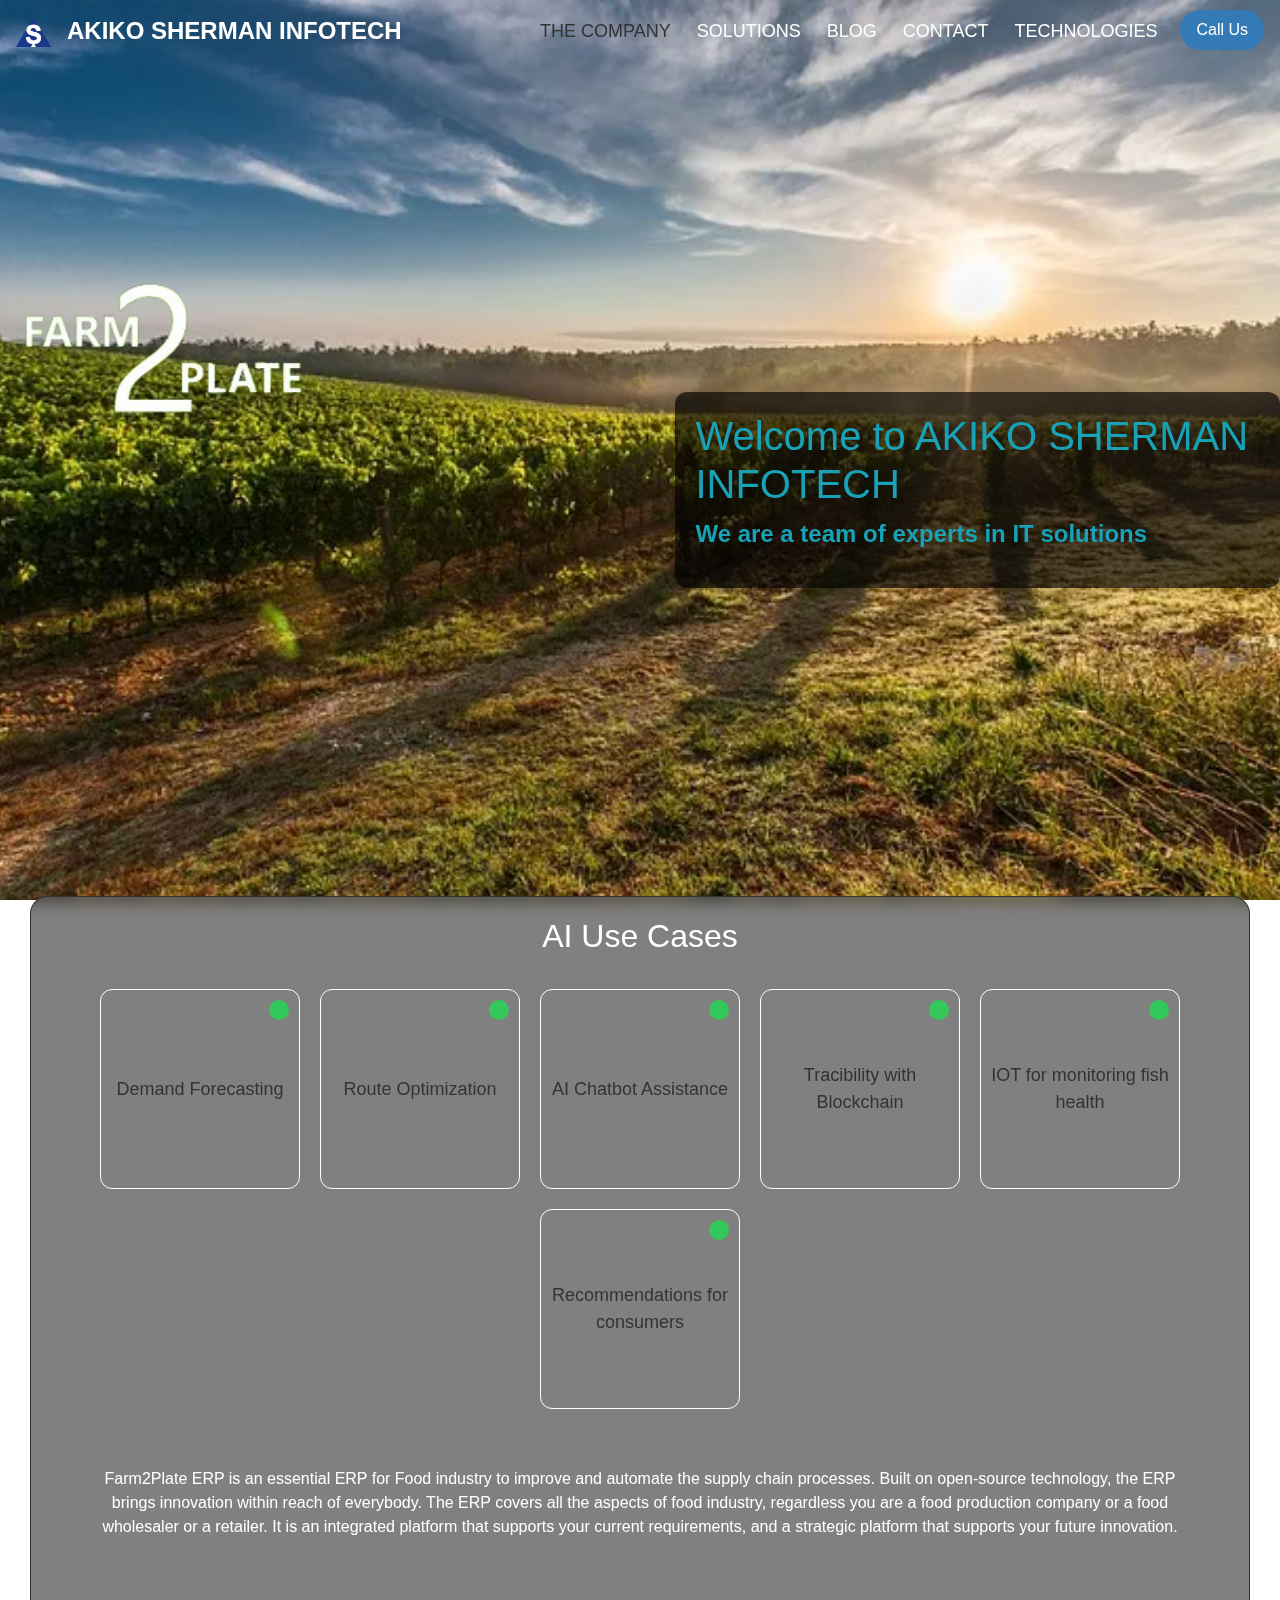
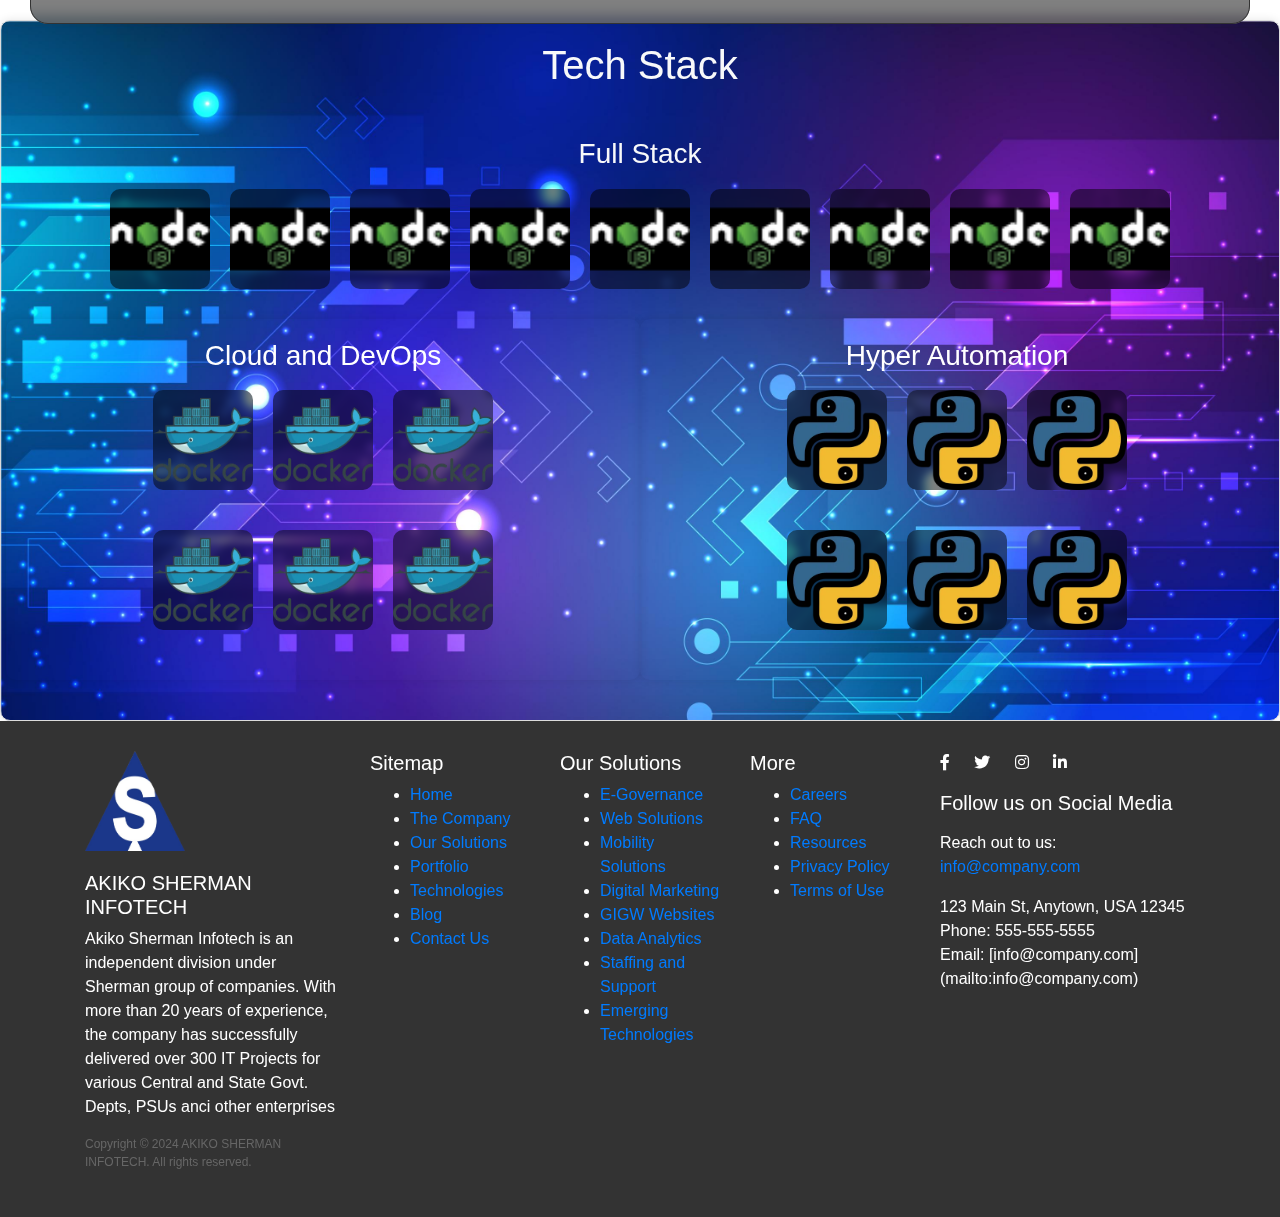
==== index.html @ 0d23069e "Initial Commit" ====
<!DOCTYPE html>
<html lang="en">
  <head>
    <meta charset="UTF-8" />
    <meta name="viewport" content="width=device-width, initial-scale=1.0" />
    <title>AKIKO SHERMAN INFOTECH</title>
    <link rel="shortcut icon" href="./imgs/logo.png" type="image/x-icon" />
    <link
      rel="stylesheet"
      href="https://maxcdn.bootstrapcdn.com/bootstrap/4.0.0/css/bootstrap.min.css"
    />
    <link
      rel="stylesheet"
      href="https://maxcdn.bootstrapcdn.com/bootstrap/4.0.0/css/bootstrap.min.css"
    />
    <link
      rel="stylesheet"
      href="https://cdnjs.cloudflare.com/ajax/libs/font-awesome/5.15.3/css/all.min.css"
    />

    <style>
                  body {
                      margin: 0;
                      overflow-y: auto; /* show scrollbar */
                      scrollbar-width: none; /* hide scrollbar in Chrome and Firefox */
                      -ms-overflow-style: none; /* hide scrollbar in IE and Edge */
                  }
                  body::-webkit-scrollbar {
                      display: none; /* hide scrollbar in Chrome and Safari */
                  }
                  .header {
                        background-image: url('./imgs/bg.webp');
                        background-size: cover;
                        background-position: center;
                        height: 100vh;
                        display: flex;
                        justify-content: center;
                        align-items: center;
                    }
                  .navbar {
                        position: absolute;
                        top: 0;
                        left: 0;
                        width: 100%;
                        background-color: transparent!important;
                        border: none;
                        box-shadow: none;
                    }
                  .navbar-brand {
                        font-size: 24px;
                        font-weight: bold;
                        color: #fff;
                    }
                  .nav-link {
                        color: #fff;
                        font-size: 18px;
                        font-weight: 500;
                        margin-left: 10px;
                        transition: color 0.2s ease;
                    }
                  .nav-link:hover {
                        color: #666;
                    }
                  .btn-contact {
                        background-color: #337ab7;
                        color: #fff;
                        border: none;
                        border-radius: 50px;
                        margin-left: 15px;
                        padding: 8px 16px;
                        font-size: 16px;
                        cursor: pointer;
                    }
                  .btn-contact:hover {
                        background-color: #23527c;
                    }
                  .header-content {
                  display: flex;
                  margin-top: 80px;
                  max-height: 500px;
                  flex-direction: row;
                  justify-content: center;
                  align-items: center;
                  img {
                  width: 80%;
                  overflow: hidden;
                  }
                    .text-info {
                      width: 70%;
                      color: #fff;
                      font-size: 24px;
                      font-weight: bold;
                      background-color: rgba(0, 0, 0, 0.65); /* semi-transparent background */
                      padding: 20px;
                      border-radius: 12px;
                    }
                  }
                .useCase {
                    background-image: url('./imgs/greenBg.jpg');
                    background-size: cover;
                    background-repeat: no-repeat;
                    height: 80vh;
                    display: flex;
                    justify-content: center;
                    align-items: center;
                    .inner {
                      backdrop-filter: blur(8px) brightness(50%);
                      margin: 30px;
                      padding: 20px;
                      border: 0.5px solid #333;
                      border-radius: 18px;
                      color: #fff;
                    }
                    .boxes {
              display: flex;
              flex-wrap: wrap;
              justify-content: center;
            }
          .box {
              width: 200px;
              height: 200px;
              margin: 10px;
              background-color: transparent;
              border: 1px solid #fff;
              border-radius: 12px;
              position: relative;
              display: flex;
              justify-content: center;
              align-items: center;
            }
          .box::before {
              content: "";
              position: absolute;
              top: 10px;
              right: 10px;
              width: 20px;
              height: 20px;
              background-color: #34c759;
              border-radius: 50%;
              display: flex;
              justify-content: center;
              align-items: center;
            }
          .box::before::after {
              content: "\2713";
              font-size: 12px;
              color: #fff;
              position: absolute;
              top: 50%;
              left: 50%;
              transform: translate(-50%, -50%);
            }
          .box-text {
              text-align: center;
              font-size: 18px;
              color: #333;
              z-index: 1; /* to bring the text to the front */
            }
          }

          .techStack {
                background: url('./imgs/TechStack.jpg');
                background-size: cover;
                background-repeat: no-repeat;
                padding: 20px;
                border: 1px solid #ddd;
                border-radius: 10px;
                box-shadow: 0 0 10px rgba(0, 0, 0, 0.1);
                justify-content: center;
                align-items: center;
            }
            .techStack h2 {
                margin-top: 0;
            }
            .techStack img {
                width: 100px;
                height: 100px;
                margin: 10px;
                border-radius: 10px;
                backdrop-filter: brightness(50%) blur(4px);
            }
            .techStack .row {
                margin-bottom: 20px;
            }
            .techStack .col-md-6 {
                padding: 20px;
            }
            .techStack .cloud-devops, .techStack .hyper-automation {
              color: white;
              text-align: center;
                /* background-color: #fff; */
                padding: 20px;
                /* border: 1px solid #ddd; */
                border-radius: 10px;
                box-shadow: 0 0 10px rgba(0, 0, 0, 0.1);
            }

          .footer {
        background-color: #333;
        color: #fff;
        padding: 30px 0;
      }
      .logo {
        width: 100px;
        height: 100px;
        margin-bottom: 20px;
      }
      .copyright {
        font-size: 12px;
        color: #666;
      }
      .social-links {
        list-style: none;
        padding: 0;
        margin: 0;
      }
      .social-links li {
        display: inline-block;
        margin-right: 20px;
      }
      .social-links a {
        color: #fff;
      }
      .social-links a:hover {
        color: #ccc;
      }
    </style>
  </head>
  <body>
    <nav class="navbar navbar-expand-lg">
      <a class="navbar-brand" href="#"
        ><img
          src="./imgs/logo.png"
          alt="Logo"
          width="35"
          height="30"
          class="d-inline-block mr-3 align-text-top"
        />AKIKO SHERMAN INFOTECH</a
      >
      <button
        class="navbar-toggler"
        type="button"
        data-toggle="collapse"
        data-target="#navbarSupportedContent"
        aria-controls="navbarSupportedContent"
        aria-expanded="false"
        aria-label="Toggle navigation"
      >
        <span class="navbar-toggler-icon"></span>
      </button>
      <div class="collapse navbar-collapse" id="navbarSupportedContent">
        <ul class="navbar-nav ml-auto">
          <li class="nav-item active">
            <a class="nav-link" style="color: #333;" href="#"
              >THE COMPANY <span class="sr-only">(current)</span></a
            >
          </li>
          <li class="nav-item">
            <a class="nav-link" href="#">SOLUTIONS</a>
          </li>
          <li class="nav-item">
            <a class="nav-link" href="#">BLOG</a>
          </li>
          <li class="nav-item">
            <a class="nav-link" href="#">CONTACT</a>
          </li>
          <li class="nav-item">
            <a class="nav-link" href="#">TECHNOLOGIES</a>
          </li>
          <li class="nav-item">
            <button class="btn-contact">Call Us</button>
          </li>
        </ul>
      </div>
    </nav>
    <div class="header">
      <div class="header-content">
        <img src="./imgs/Farm2Plant.png" alt="logo" />
        <div class="text-info">
          <h1>Welcome to AKIKO SHERMAN INFOTECH</h1>
          <p>We are a team of experts in IT solutions</p>
        </div>
      </div>
    </div>
    <div class="useCase">
      <div class="inner">
        <h2 class="text-center pb-3">AI Use Cases</h2>
        <div class="boxes">
          <div class="box">
            <span class="box-text">Demand Forecasting</span>
          </div>
          <div class="box">
            <span class="box-text">Route Optimization</span>
          </div>
          <div class="box">
            <span class="box-text">AI Chatbot Assistance</span>
          </div>
          <div class="box">
            <span class="box-text">Tracibility with Blockchain</span>
          </div>
          <div class="box">
            <span class="box-text text-center"
              >IOT for monitoring fish health</span
            >
          </div>
          <div class="box">
            <span class="box-text text-center"
              >Recommendations for consumers</span
            >
          </div>
        </div>
        <p class="text-center fs-4 p-5">
          Farm2Plate ERP is an essential ERP for Food industry to improve and
          automate the supply chain processes. Built on open-source technology,
          the ERP brings innovation within reach of everybody. The ERP covers
          all the aspects of food industry, regardless you are a food production
          company or a food wholesaler or a retailer. It is an integrated
          platform that supports your current requirements, and a strategic
          platform that supports your future innovation.
        </p>
      </div>
    </div>

    <div class="div-container">
      <div class="techStack">
        <h1 class="text-light text-center mb-5">Tech Stack</h1>
        <h3 class="text-light text-center">Full Stack</h3>
        <div class="row justify-content-center">
          <img src="./imgs/nodeJs.png" alt="Tech 1" />
          <img src="./imgs/nodeJs.png" alt="Tech 2" />
          <img src="./imgs/nodeJs.png" alt="Tech 3" />
          <img src="./imgs/nodeJs.png" alt="Tech 4" />
          <img src="./imgs/nodeJs.png" alt="Tech 5" />
          <img src="./imgs/nodeJs.png" alt="Tech 6" />
          <img src="./imgs/nodeJs.png" alt="Tech 7" />
          <img src="./imgs/nodeJs.png" alt="Tech 8" />
          <img src="./imgs/nodeJs.png" alt="Tech 9" />
        </div>
        <div class="row">
          <div class="col-md-6 cloud-devops">
            <h3>Cloud and DevOps</h3>
            <div class="row justify-content-center">
              <img src="./imgs//docker.webp" alt="Tech 10" />
              <img src="./imgs//docker.webp" alt="Tech 11" />
              <img src="./imgs//docker.webp" alt="Tech 12" />
            </div>
            <div class="row justify-content-center">
              <img src="./imgs//docker.webp" alt="Tech 13" />
              <img src="./imgs//docker.webp" alt="Tech 14" />
              <img src="./imgs//docker.webp" alt="Tech 15" />
            </div>
          </div>
          <div class="col-md-6 hyper-automation">
            <h3>Hyper Automation</h3>
            <div class="row justify-content-center">
              <img src="./imgs/python.webp" alt="Tech 16" />
              <img src="./imgs/python.webp" alt="Tech 17" />
              <img src="./imgs/python.webp" alt="Tech 18" />
            </div>
            <div class="row justify-content-center">
              <img src="./imgs/python.webp" alt="Tech 19" />
              <img src="./imgs/python.webp" alt="Tech 20" />
              <img src="./imgs/python.webp" alt="Tech 21" />
            </div>
          </div>
        </div>
      </div>
    </div>

    <footer class="footer">
      <div class="container">
        <div class="row">
          <div class="col-md-3 col-sm-12">
            <img src="./imgs/logo.png" alt="Company Logo" class="logo" />
            <h5>AKIKO SHERMAN INFOTECH</h5>
            <p>
              Akiko Sherman Infotech is an independent division under Sherman
              group of companies. With more than 20 years of experience, the
              company has successfully delivered over 300 IT Projects for
              various Central and State Govt. Depts, PSUs anci other enterprises
            </p>
            <p class="copyright">
              Copyright &copy; 2024 AKIKO SHERMAN INFOTECH. All rights reserved.
            </p>
          </div>
          <div class="col-md-6 col-sm-12">
            <div class="row">
              <div class="col-md-4 col-sm-12">
                <h5>Sitemap</h5>
                <ul>
                  <li><a href="#">Home</a></li>
                  <li><a href="#">The Company</a></li>
                  <li><a href="#">Our Solutions</a></li>
                  <li><a href="#">Portfolio</a></li>
                  <li><a href="#">Technologies</a></li>
                  <li><a href="#">Blog</a></li>
                  <li><a href="#">Contact Us</a></li>
                </ul>
              </div>
              <div class="col-md-4 col-sm-12">
                <h5>Our Solutions</h5>
                <ul>
                  <li><a href="#">E-Governance</a></li>
                  <li><a href="#">Web Solutions</a></li>
                  <li><a href="#">Mobility Solutions</a></li>
                  <li><a href="#">Digital Marketing</a></li>
                  <li><a href="#">GIGW Websites</a></li>
                  <li><a href="#">Data Analytics</a></li>
                  <li><a href="#">Staffing and Support</a></li>
                  <li><a href="#">Emerging Technologies</a></li>
                </ul>
              </div>
              <div class="col-md-4 col-sm-12">
                <h5>More</h5>
                <ul>
                  <li><a href="#">Careers</a></li>
                  <li><a href="#">FAQ</a></li>
                  <li><a href="#">Resources</a></li>
                  <li><a href="#">Privacy Policy</a></li>
                  <li><a href="#">Terms of Use</a></li>
                </ul>
              </div>
            </div>
          </div>
          <div class="col-md-3 col-sm-12">
            <ul class="social-links">
              <li>
                <a href="#" target="_blank"
                  ><i class="fab fa-facebook-f"></i
                ></a>
              </li>
              <li>
                <a href="#" target="_blank"><i class="fab fa-twitter"></i></a>
              </li>
              <li>
                <a href="#" target="_blank"><i class="fab fa-instagram"></i></a>
              </li>
              <li>
                <a href="#" target="_blank"
                  ><i class="fab fa-linkedin-in"></i
                ></a>
              </li>
            </ul>
            <h5 class="mt-3 mb-3">Follow us on Social Media</h5>
            <p>
              Reach out to us:
              <a href="mailto:info@company.com">info@company.com</a>
            </p>

            <p>
              123 Main St, Anytown, USA 12345<br />
              Phone: 555-555-5555<br />
              Email: [info@company.com](mailto:info@company.com)
            </p>
          </div>
        </div>
      </div>
    </footer>

    <script src="https://code.jquery.com/jquery-3.2.1.slim.min.js"></script>
    <script src="https://maxcdn.bootstrapcdn.com/bootstrap/4.0.0/js/bootstrap.min.js"></script>
  </body>
</html>
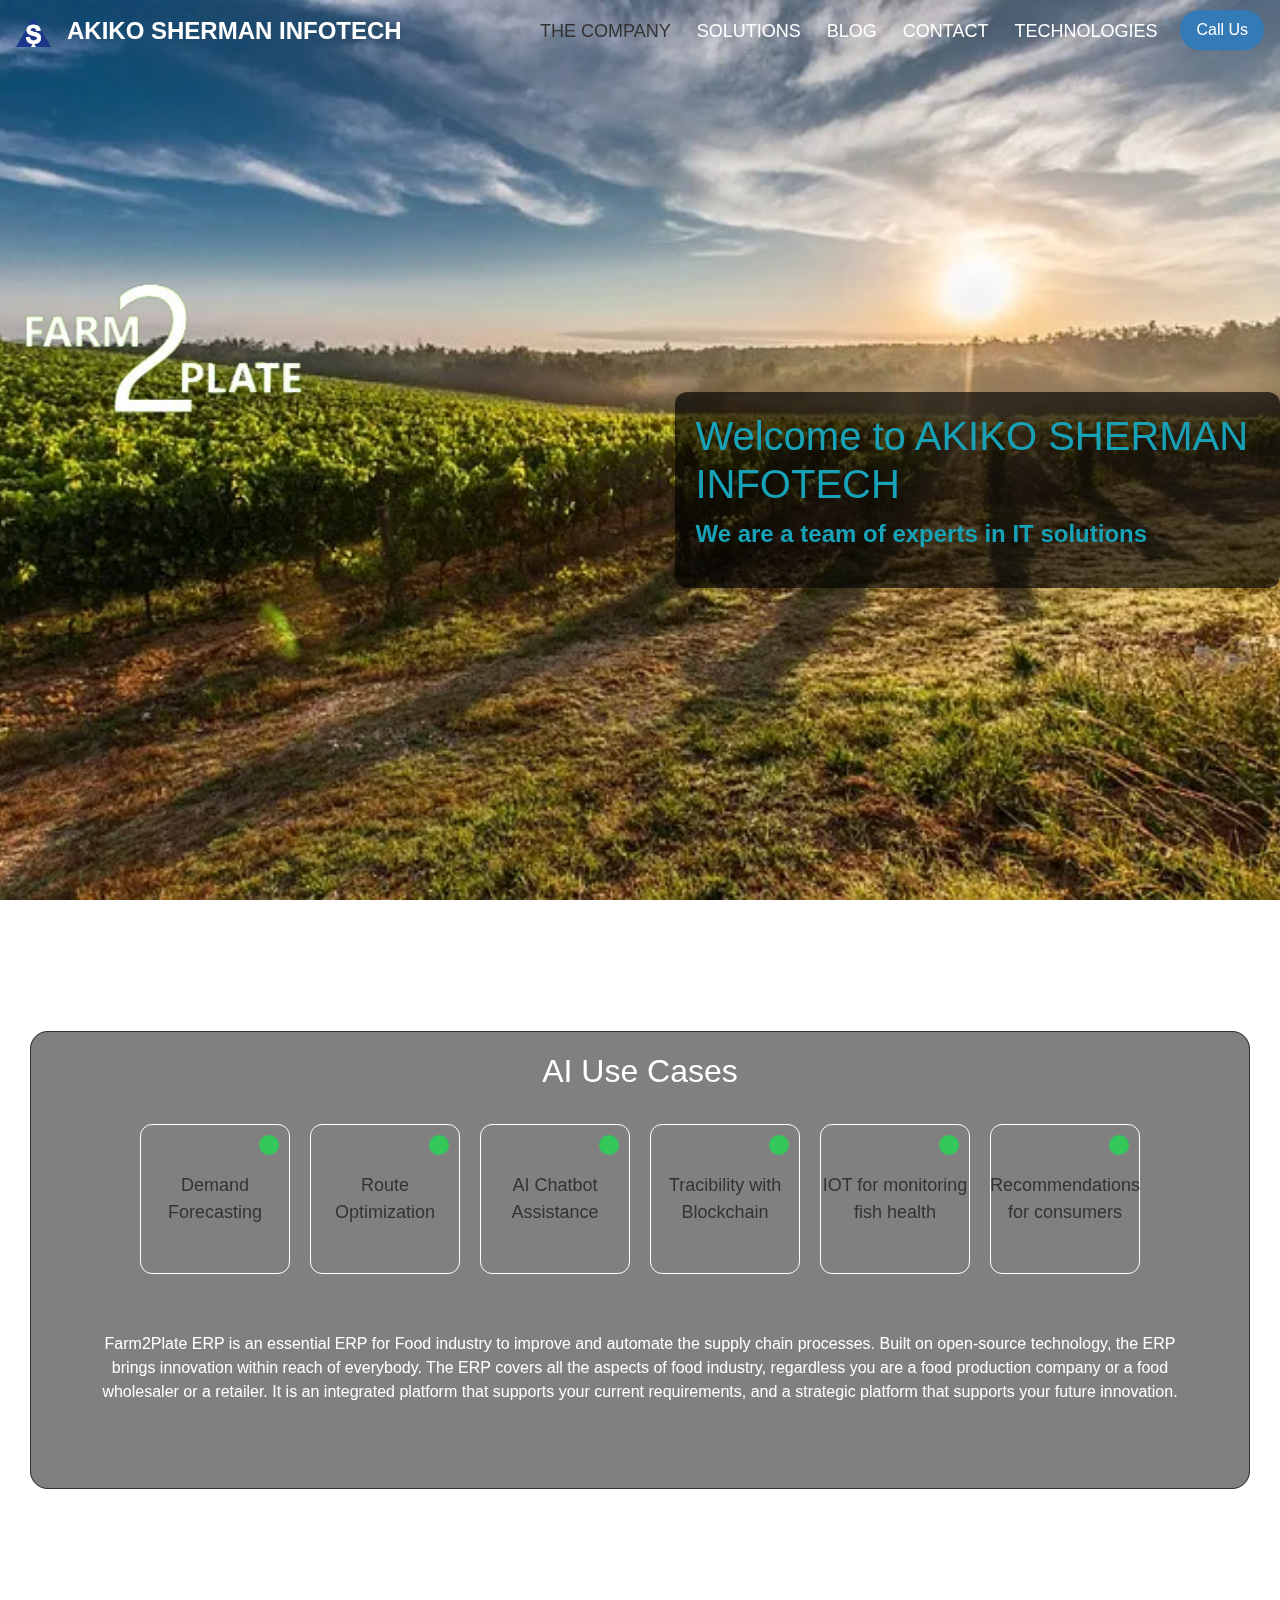
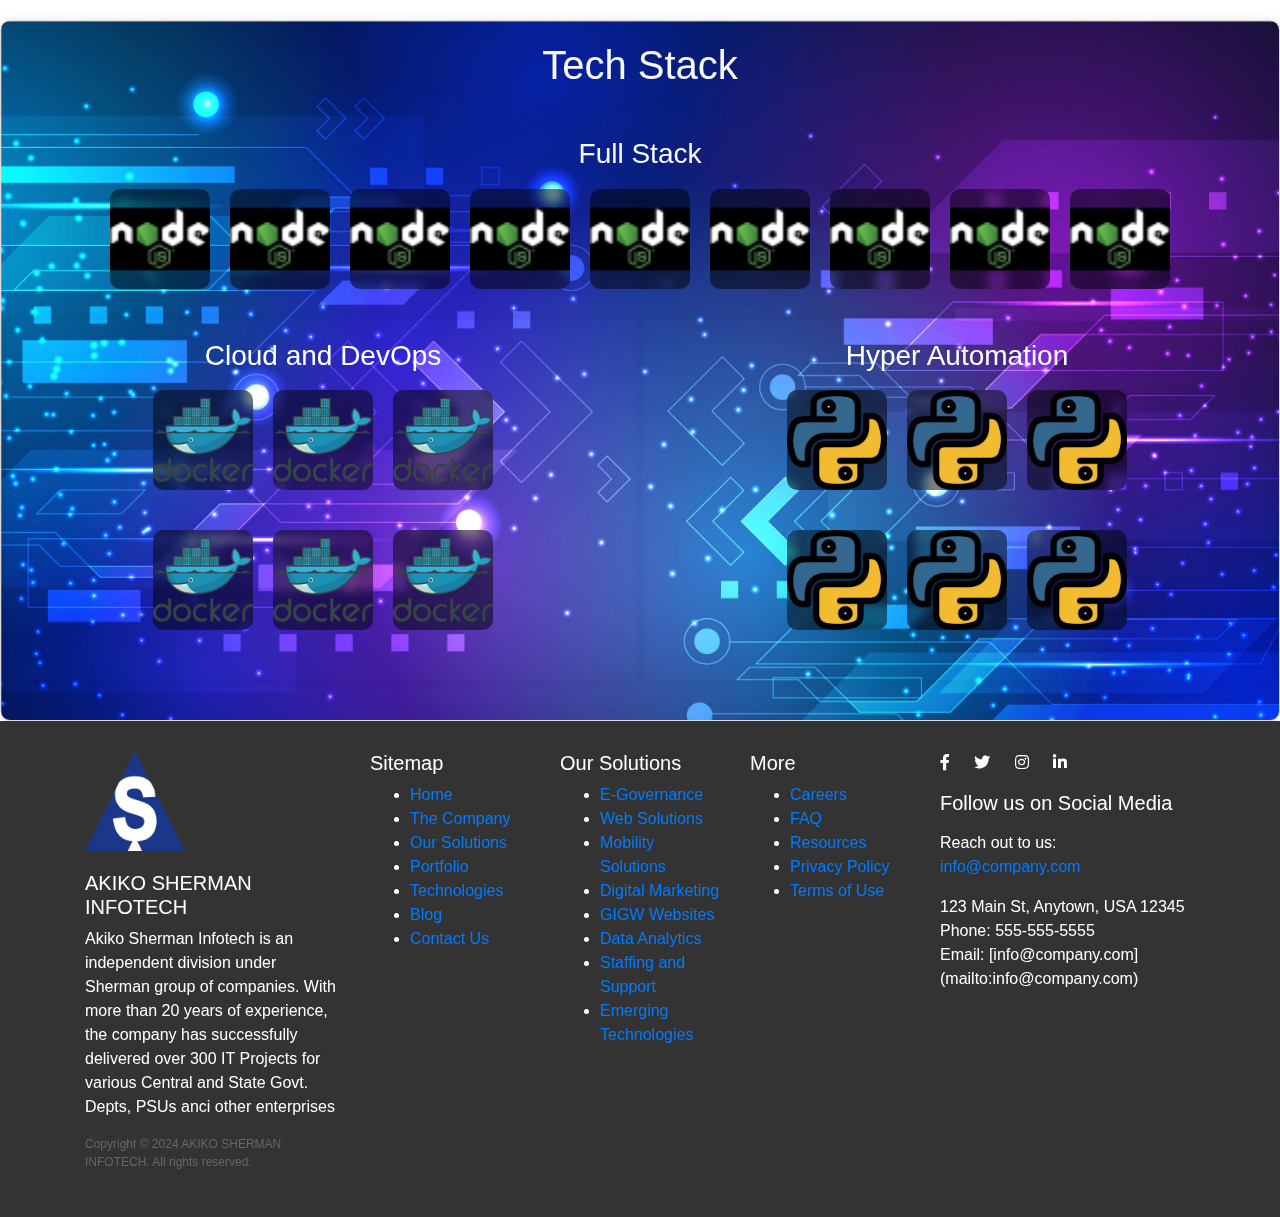
==== commit 852d5c29: "Responsive UseCases" ====
--- a/index.html
+++ b/index.html
@@ -110,6 +110,14 @@
                       border: 0.5px solid #333;
                       border-radius: 18px;
                       color: #fff;
+                      @media screen and (max-width: 500px) {
+                        h2{
+                          font-size: 18px;
+                        }
+                        p{
+                          font-size: 8px !important;
+                        }
+                      }
                     }
                     .boxes {
               display: flex;
@@ -127,6 +135,20 @@
               display: flex;
               justify-content: center;
               align-items: center;
+              @media screen and (max-width: 1420px) {
+                width: 150px;
+                height: 150px;
+              }
+              @media screen and (max-width: 1020px) {
+                width: 100px;
+                height: 100px;
+                font-size: 12px;
+              }
+              @media screen and (max-width: 480px) {
+                width: 100px;
+                height: 100px;
+                font-size: 10px;
+              }
             }
           .box::before {
               content: "";
@@ -309,7 +331,7 @@
             >
           </div>
         </div>
-        <p class="text-center fs-4 p-5">
+        <p class="text-center p-5">
           Farm2Plate ERP is an essential ERP for Food industry to improve and
           automate the supply chain processes. Built on open-source technology,
           the ERP brings innovation within reach of everybody. The ERP covers
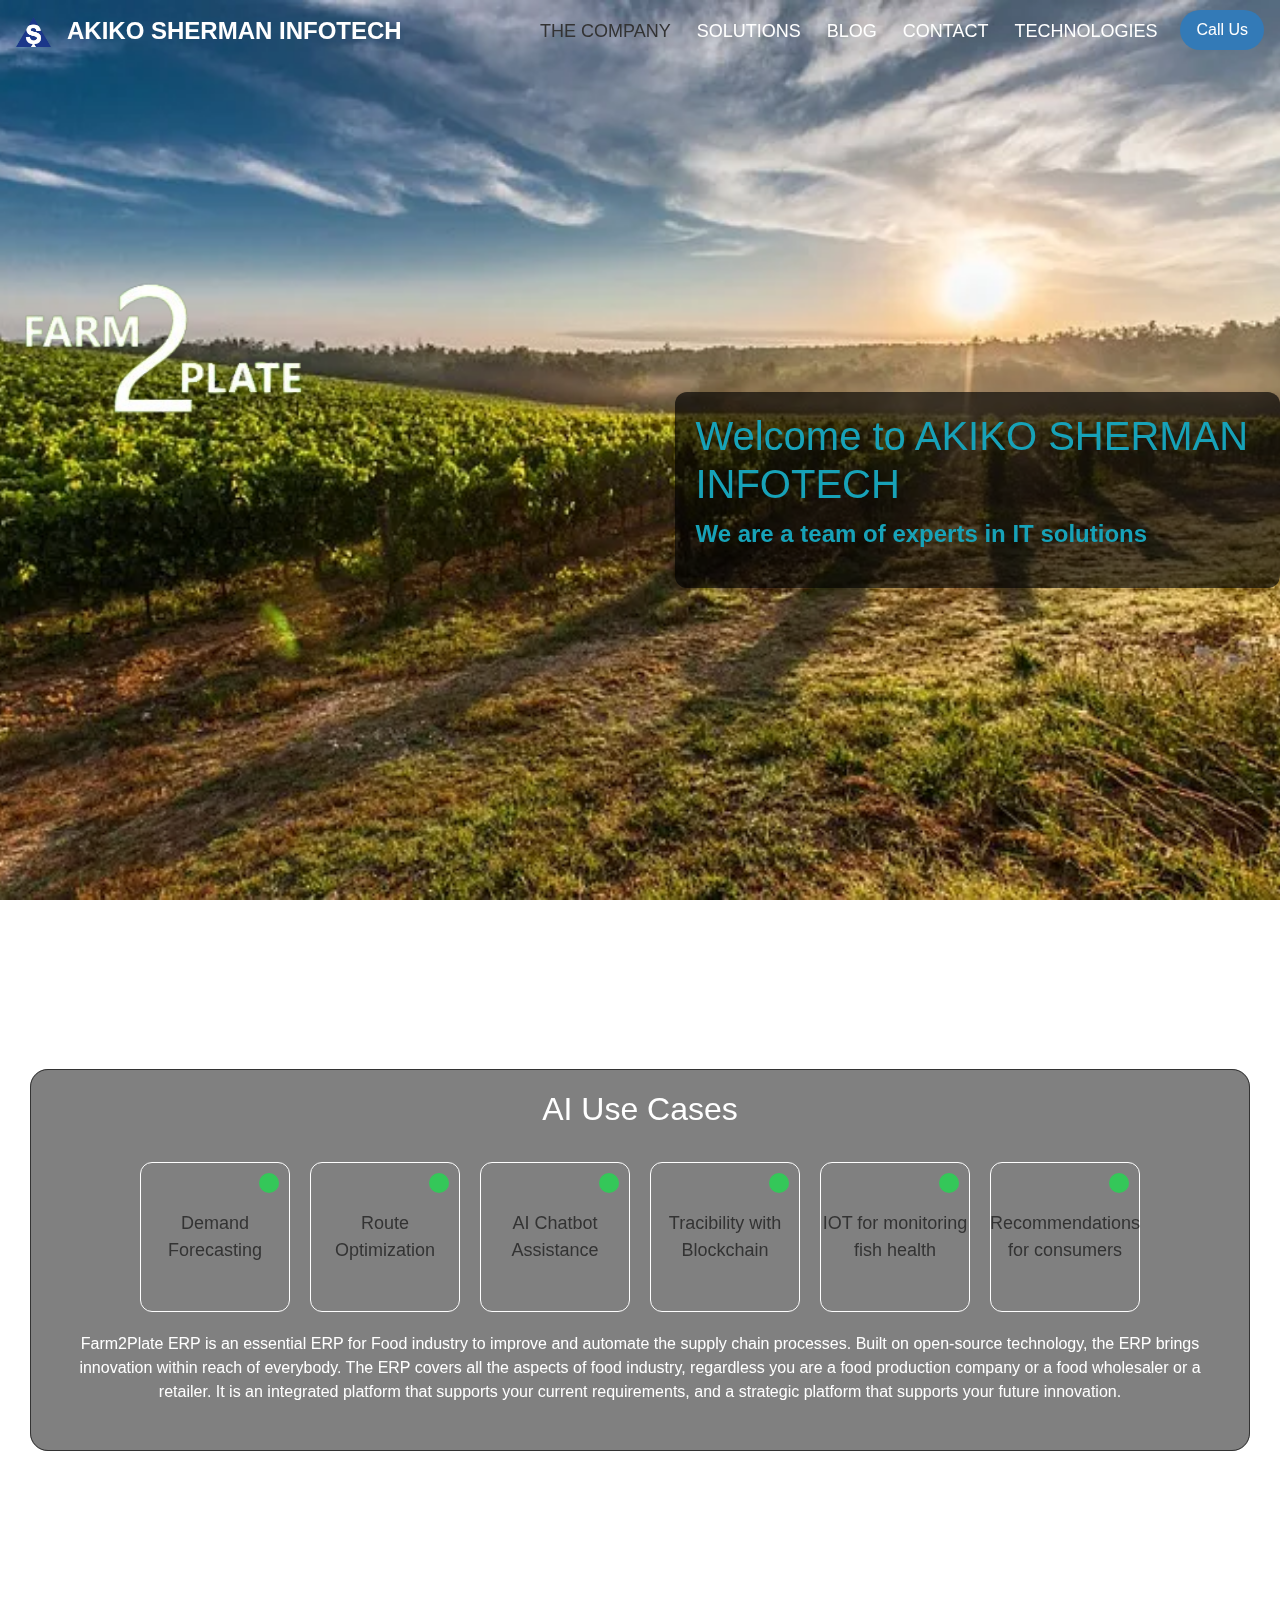
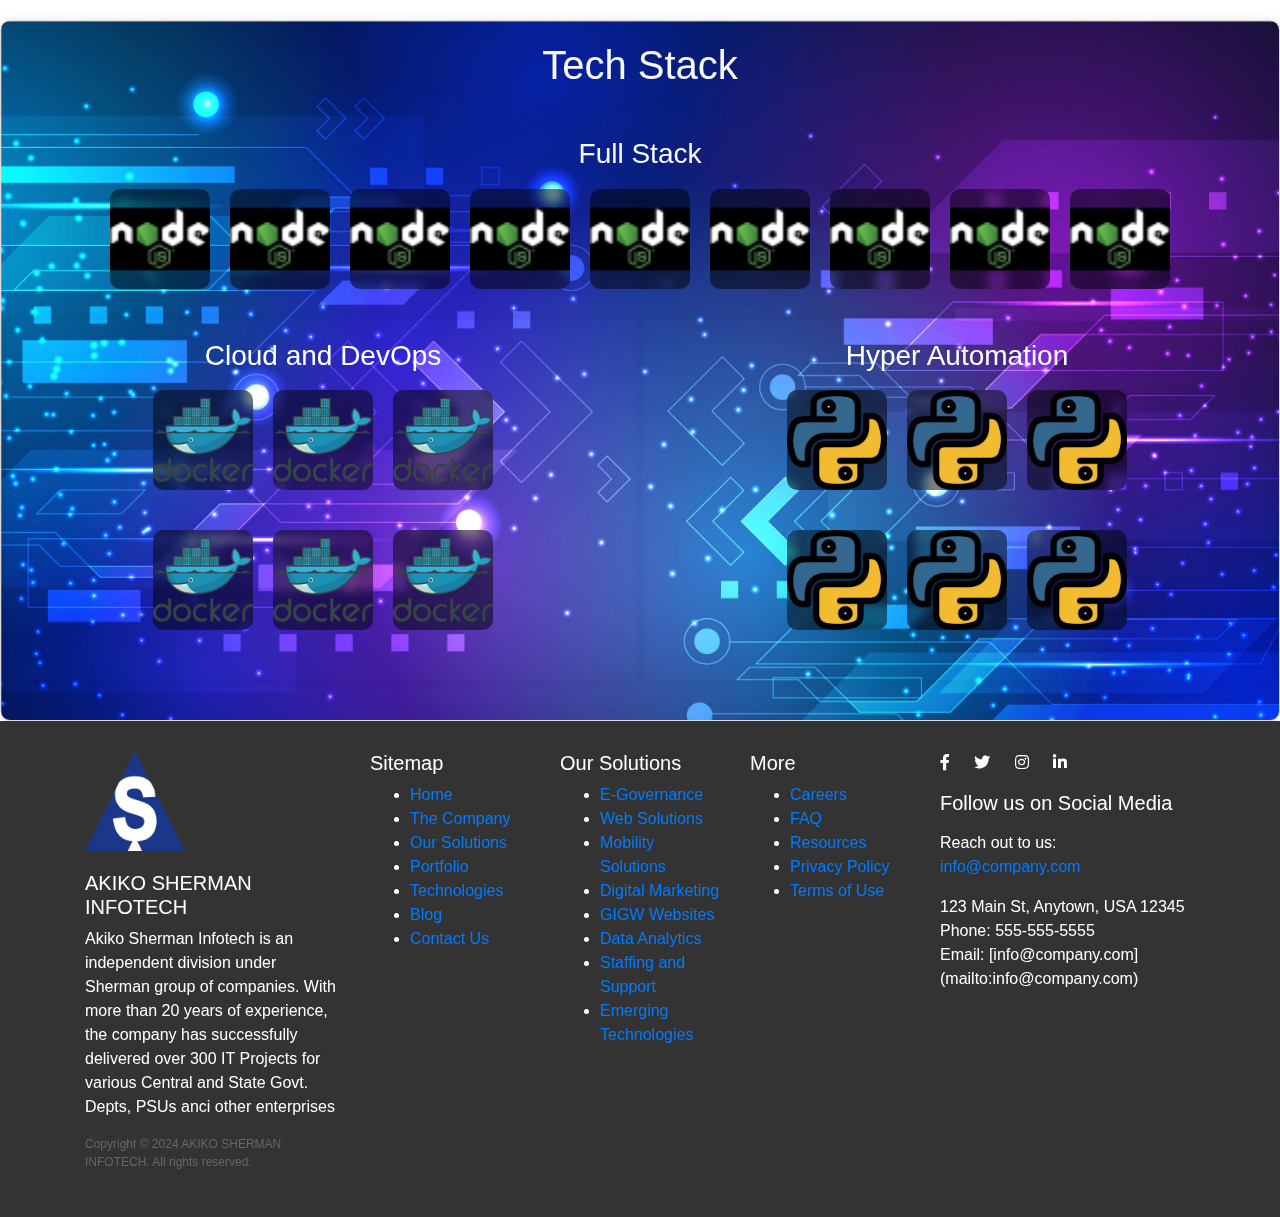
==== commit 5f89c55a: "Responsive UseCases" ====
--- a/index.html
+++ b/index.html
@@ -110,11 +110,17 @@
                       border: 0.5px solid #333;
                       border-radius: 18px;
                       color: #fff;
+                      p{
+                        padding: 10px;
+                      }
                       @media screen and (max-width: 500px) {
+                        padding: 8px;
+                        margin: 15px;
                         h2{
                           font-size: 18px;
                         }
                         p{
+                          padding: 5px;
                           font-size: 8px !important;
                         }
                       }
@@ -331,7 +337,7 @@
             >
           </div>
         </div>
-        <p class="text-center p-5">
+        <p class="text-center">
           Farm2Plate ERP is an essential ERP for Food industry to improve and
           automate the supply chain processes. Built on open-source technology,
           the ERP brings innovation within reach of everybody. The ERP covers
